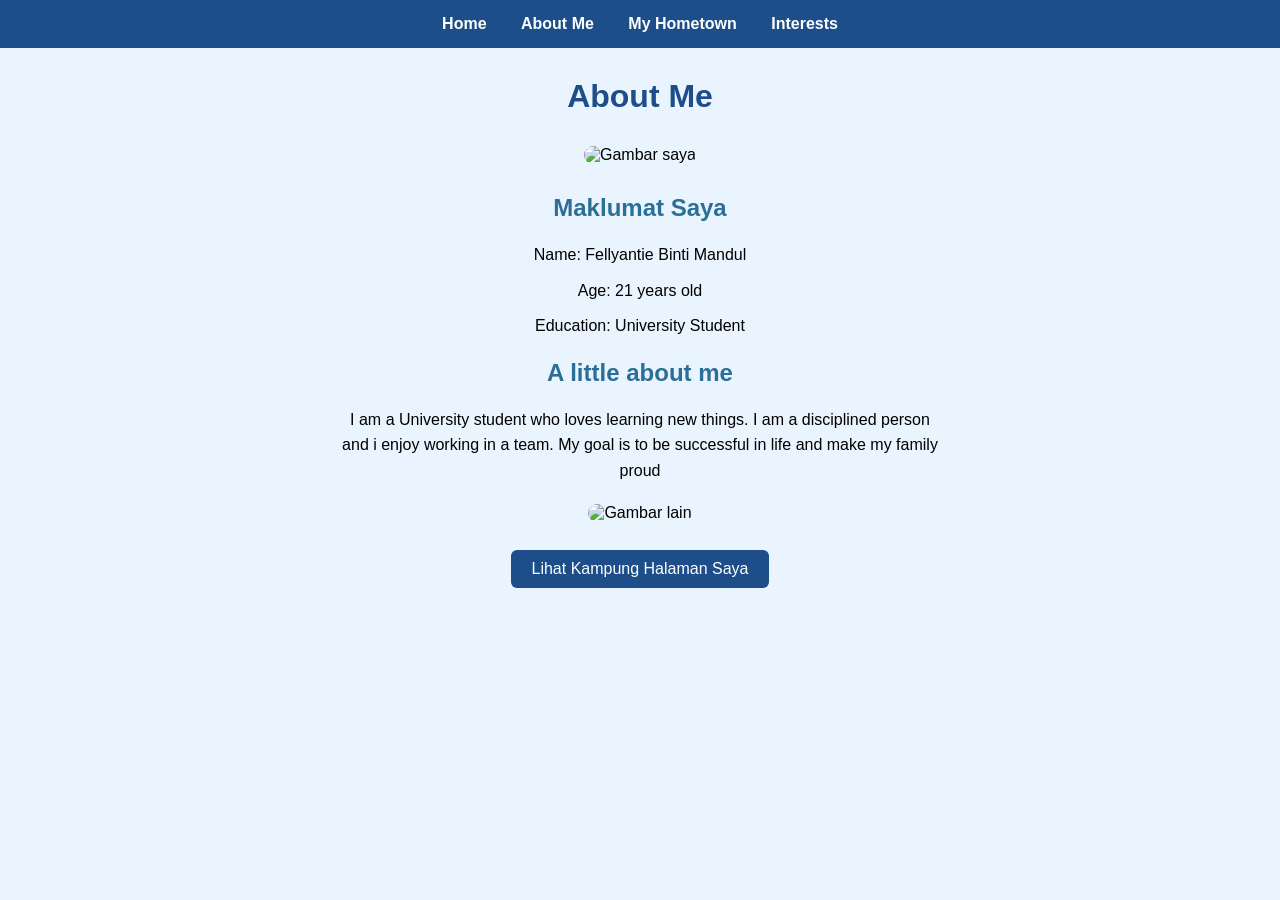
==== aboutyou.html @ 4ff47bea "Add files via upload" ====
<!DOCTYPE html>
<html lang="ms">
<head>
  <meta charset="UTF-8">
  <meta name="viewport" content="width=device-width, initial-scale=1.0">
  <title>About Me</title>
  <link rel="stylesheet" href="style.css">
</head>
<body>
  <nav>
    <a href="index.html">Home</a>
    <a href="aboutyou.html">About Me</a>
    <a href="hometown.html">My Hometown</a>
    <a href="hobbies.html">Interests</a>
  </nav>

  <h1>About Me</h1>
  <img src="images/saya.jpg" alt="Gambar saya" width="250">

  <h2>Maklumat Saya</h2>
  <p>Name: Fellyantie Binti Mandul</p>
  <p>Age: 21 years old</p>
  <p>Education: University Student</p>
  

  <h2> A little about me</h2>
  <p>I am a University student who loves learning new things. I am a disciplined person and i enjoy working in a team. My goal is to be successful in life and make my family proud</p>

  <img src="images/saya2.jpg" alt="Gambar lain" width="250">
  <br><br>
  <a href="hometown.html"><button>Lihat Kampung Halaman Saya</button></a>
</body>
</html>
---- style.css ----
body {
  font-family: Arial, sans-serif;
  background-color: #eaf4ff;
  text-align: center;
  margin: 0;
  padding-bottom: 30px;
}
nav {
  background: #1d4e89;
  padding: 15px;
}
nav a {
  color: white;
  margin: 0 15px;
  text-decoration: none;
  font-weight: bold;
}
nav a:hover {
  text-decoration: underline;
}
h1 {
  color: #1d4e89;
  margin-top: 30px;
}
h2 {
  color: #2a6f97;
}
p {
  max-width: 600px;
  margin: 10px auto;
  line-height: 1.6;
}
img {
  border-radius: 10px;
  margin: 10px;
  max-width: 100%;
}
button {
  background: #1d4e89;
  color: white;
  padding: 10px 20px;
  border: none;
  border-radius: 6px;
  cursor: pointer;
  font-size: 16px;
}
button:hover {
  background: #2a6f97;
}
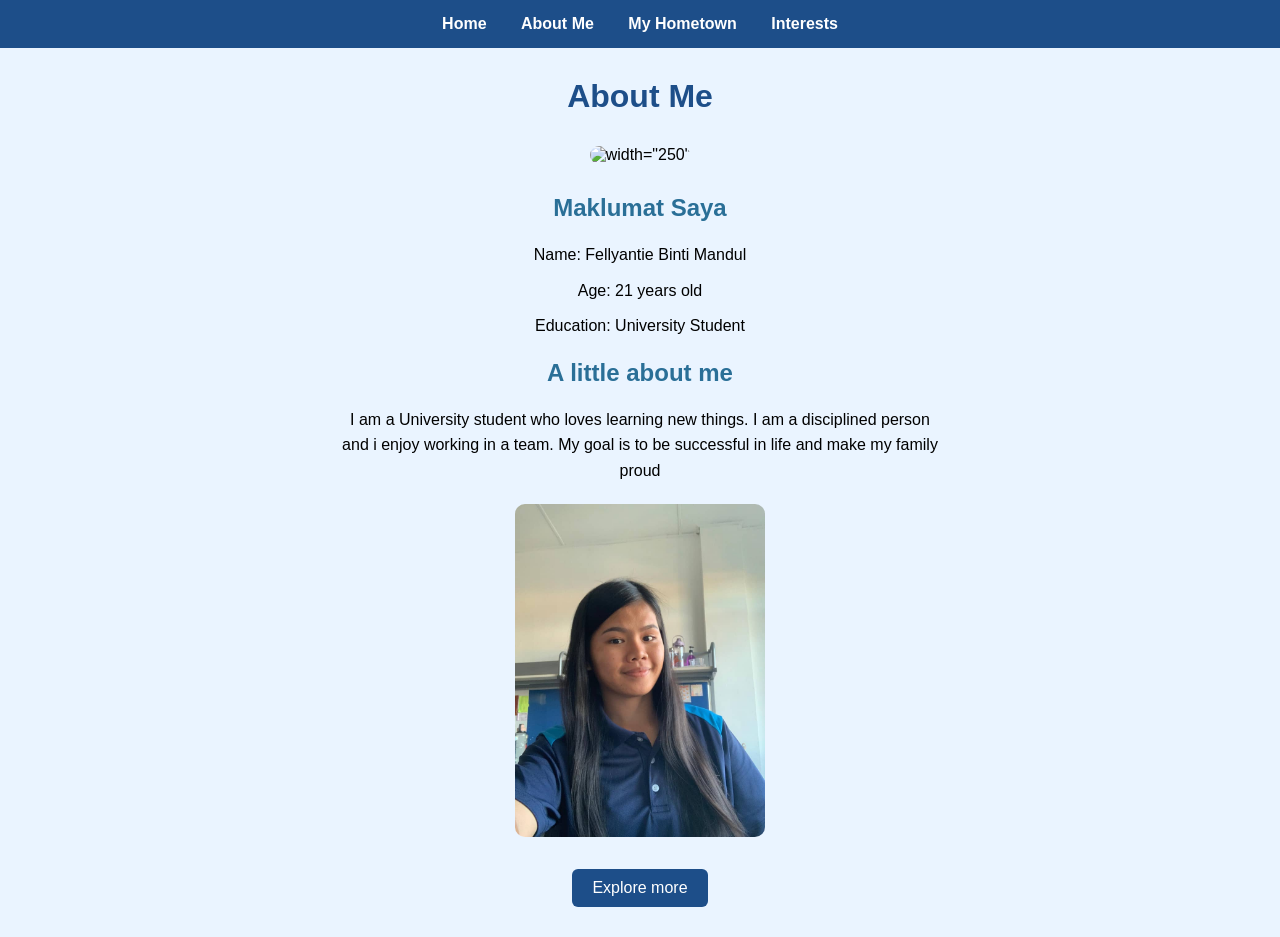
==== commit 10bd885d: "Add files via upload" ====
--- a/aboutyou.html
+++ b/aboutyou.html
@@ -15,7 +15,7 @@
   </nav>
 
   <h1>About Me</h1>
-  <img src="images/saya.jpg" alt="Gambar saya" width="250">
+  <img src="profile.jpg" alt= width="250">
 
   <h2>Maklumat Saya</h2>
   <p>Name: Fellyantie Binti Mandul</p>
@@ -26,8 +26,8 @@
   <h2> A little about me</h2>
   <p>I am a University student who loves learning new things. I am a disciplined person and i enjoy working in a team. My goal is to be successful in life and make my family proud</p>
 
-  <img src="images/saya2.jpg" alt="Gambar lain" width="250">
+  <img src="profile.jpg.jpeg" alt= My picture width="250">
   <br><br>
-  <a href="hometown.html"><button>Lihat Kampung Halaman Saya</button></a>
+  <a href="hometown.html"><button>Explore more</button></a>
 </body>
 </html>
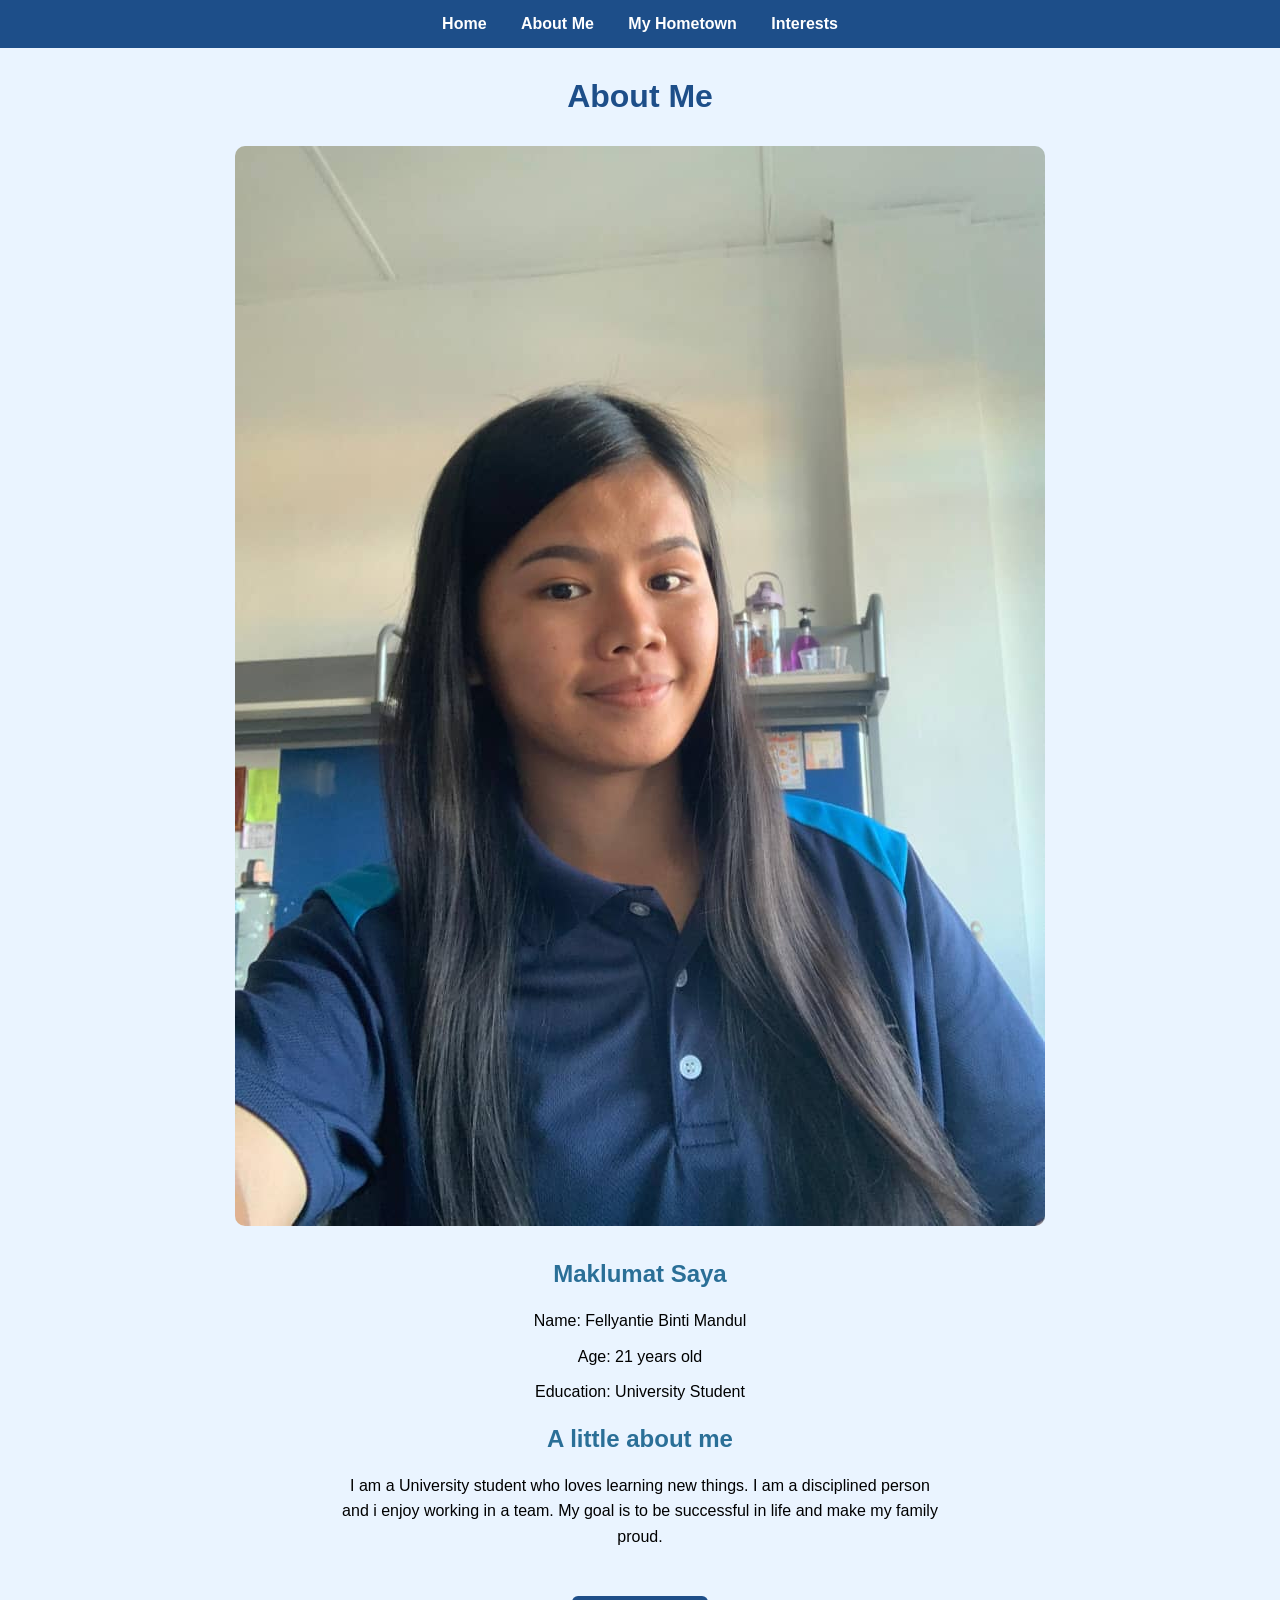
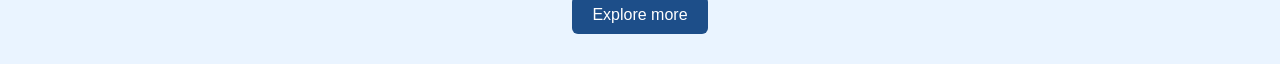
==== commit 0e28c993: "Update aboutyou.html" ====
--- a/aboutyou.html
+++ b/aboutyou.html
@@ -1,3 +1,4 @@
+
 <!DOCTYPE html>
 <html lang="ms">
 <head>
@@ -15,19 +16,21 @@
   </nav>
 
   <h1>About Me</h1>
-  <img src="profile.jpg" alt= width="250">
+
+  <img src="profile.jpg.jpeg"
+       alt="My Profile"
+       class="profile-img">
 
   <h2>Maklumat Saya</h2>
   <p>Name: Fellyantie Binti Mandul</p>
   <p>Age: 21 years old</p>
   <p>Education: University Student</p>
-  
 
-  <h2> A little about me</h2>
-  <p>I am a University student who loves learning new things. I am a disciplined person and i enjoy working in a team. My goal is to be successful in life and make my family proud</p>
+  <h2>A little about me</h2>
+  <p>I am a University student who loves learning new things. I am a disciplined person and i enjoy working in a team. My goal is to be successful in life and make my family proud.</p>
 
-  <img src="profile.jpg.jpeg" alt= My picture width="250">
   <br><br>
   <a href="hometown.html"><button>Explore more</button></a>
+
 </body>
-</html>+</html>
